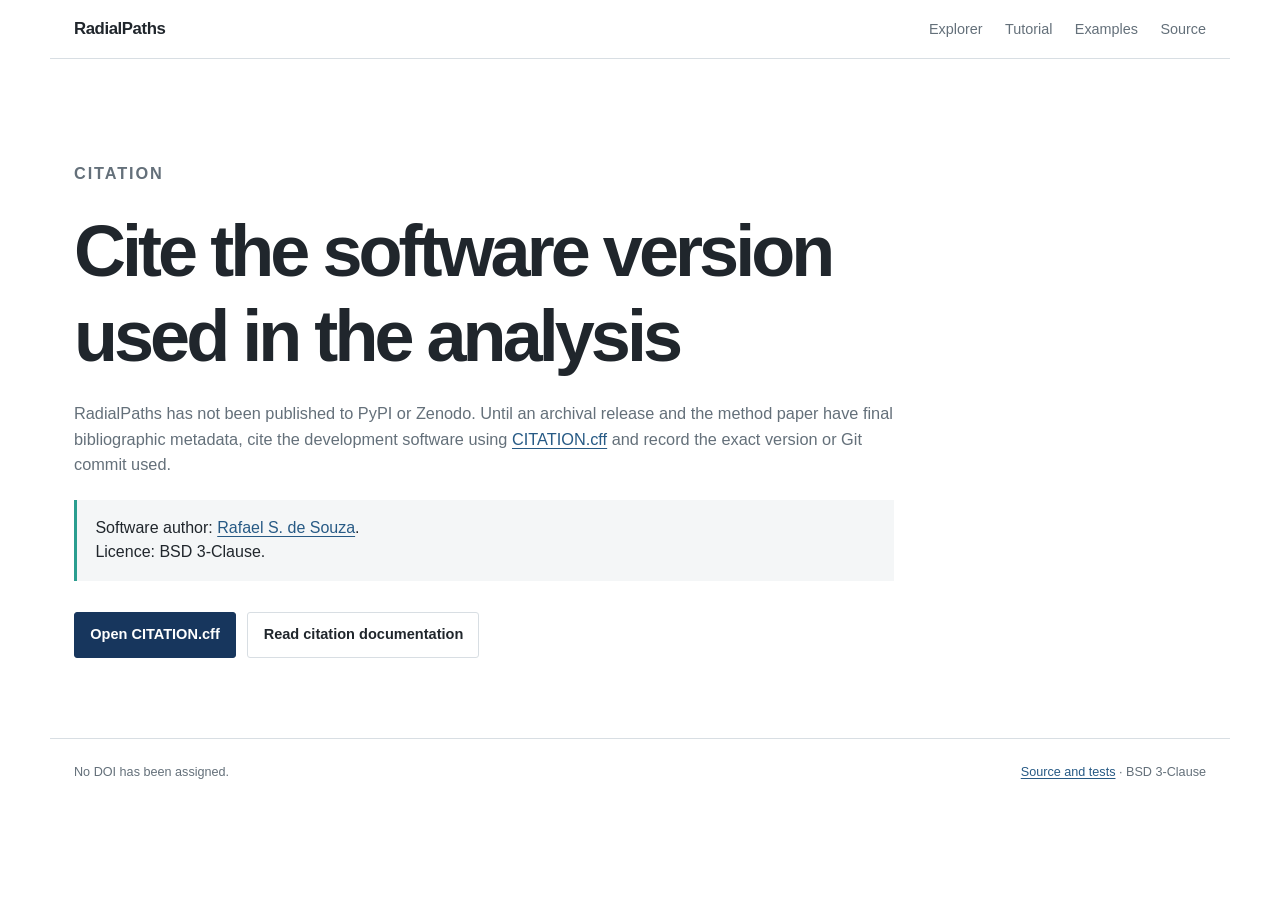
==== web/citation/index.html @ 8882b791 ":-)" ====
<!doctype html>
<html lang="en">
<head>
  <meta charset="utf-8">
  <meta name="viewport" content="width=device-width, initial-scale=1">
  <meta name="description" content="How to cite the RadialPaths development software.">
  <link rel="stylesheet" href="../assets/site.css">
  <title>Citation — RadialPaths</title>
</head>
<body>
  <header class="site-header"><a class="wordmark" href="../">RadialPaths</a><nav aria-label="Primary navigation"><a href="../explorer/">Explorer</a><a href="../tutorial/">Tutorial</a><a href="../examples/">Examples</a><a href="__REPOSITORY_URL__">Source</a></nav></header>
  <main>
    <section class="citation-page">
      <p class="eyebrow">Citation</p>
      <h1>Cite the software version used in the analysis</h1>
      <p>
        RadialPaths has not been published to PyPI or Zenodo. Until an
        archival release and the method paper have final bibliographic
        metadata, cite the development software using
        <a href="../CITATION.cff">CITATION.cff</a> and record the exact version
        or Git commit used.
      </p>
      <div class="callout">
        Software author: <a href="https://rafaelsdesouza.com.br/">Rafael S. de Souza</a>.<br>
        Licence: BSD 3-Clause.
      </div>
      <div class="actions"><a class="button primary" href="../CITATION.cff">Open CITATION.cff</a><a class="button secondary" href="../docs/citing.html">Read citation documentation</a></div>
    </section>
  </main>
  <footer><p>No DOI has been assigned.</p><p><a href="__REPOSITORY_URL__">Source and tests</a> · BSD 3-Clause</p></footer>
</body>
</html>
---- web/assets/site.css ----
:root {
  color-scheme: light;
  --ink: #20262c;
  --muted: #64707a;
  --line: #d8dee3;
  --line-strong: #9aa5ad;
  --paper: #ffffff;
  --wash: #f4f6f7;
  --navy: #17365d;
  --blue: #275a85;
  --teal: #2a9d8f;
  --purple: #7b61a8;
  --gold: #d9bd52;
  --orange: #d55e00;
  --max: 1180px;
}

* { box-sizing: border-box; }
html { scroll-behavior: smooth; }
body {
  background: var(--paper);
  color: var(--ink);
  font-family: Inter, ui-sans-serif, -apple-system, BlinkMacSystemFont, "Segoe UI", sans-serif;
  line-height: 1.55;
  margin: 0;
  text-rendering: optimizeLegibility;
}

a { color: var(--blue); text-decoration-thickness: 1px; text-underline-offset: 0.18em; }
a:hover { color: var(--navy); }
img { display: block; max-width: 100%; }
button, input, select { font: inherit; }

.site-header {
  align-items: center;
  border-bottom: 1px solid var(--line);
  display: flex;
  justify-content: space-between;
  margin: 0 auto;
  max-width: var(--max);
  padding: 1rem 1.5rem;
}
.wordmark { color: var(--ink); font-size: 1.05rem; font-weight: 750; letter-spacing: -0.025em; text-decoration: none; }
nav { display: flex; gap: 1.4rem; }
nav a { color: var(--muted); font-size: 0.9rem; text-decoration: none; }
nav a[aria-current="page"] { color: var(--ink); font-weight: 680; }
main { margin: 0 auto; max-width: var(--max); padding: 0 1.5rem; }

.eyebrow {
  color: var(--blue);
  font-size: 0.72rem;
  font-weight: 760;
  letter-spacing: 0.115em;
  margin: 0 0 0.65rem;
  text-transform: uppercase;
}
h1, h2, h3 { line-height: 1.18; }
h1 { font-size: clamp(2.8rem, 7vw, 5.3rem); letter-spacing: -0.055em; margin: 0; }
h2 { font-size: clamp(1.65rem, 3.5vw, 2.25rem); letter-spacing: -0.035em; margin: 0; }
h3 { font-size: 1rem; margin: 0 0 0.45rem; }
p { margin-top: 0; }
.math { color: var(--navy); font-family: Georgia, "Times New Roman", serif; font-style: italic; }

.intro { display: grid; gap: 2rem; grid-template-columns: minmax(0, 1.35fr) minmax(250px, 0.65fr); padding: 6.4rem 0 5.4rem; }
.intro-copy { max-width: 760px; }
.tagline { color: var(--navy); font-family: Georgia, "Times New Roman", serif; font-size: clamp(1.22rem, 2.2vw, 1.62rem); line-height: 1.42; margin: 1.25rem 0 1rem; }
.lead { color: var(--muted); font-size: 1.03rem; max-width: 710px; }
.byline { color: var(--muted); font-size: 0.86rem; margin: -0.25rem 0 1rem; }
.hero-visual { align-self: end; border-left: 1px solid var(--line); margin: 0; padding-left: 1.8rem; }
.hero-visual img { border: 1px solid var(--line); width: 100%; }
.hero-visual figcaption { color: var(--muted); font-size: 0.76rem; margin-top: 0.65rem; }
.actions { display: flex; flex-wrap: wrap; gap: 0.72rem; margin-top: 1.9rem; }
.button { align-items: center; border: 1px solid var(--line); border-radius: 3px; cursor: pointer; display: inline-flex; font-size: 0.91rem; font-weight: 680; gap: 0.6rem; justify-content: center; min-height: 42px; padding: 0.68rem 0.95rem; text-decoration: none; }
.button.primary { background: var(--navy); border-color: var(--navy); color: white; }
.button.primary:hover { background: var(--blue); border-color: var(--blue); }
.button.secondary { background: var(--paper); color: var(--ink); }

.method, .coordinates, .resources, .tutorial-list { border-top: 1px solid var(--line); padding: 4.3rem 0; }
.section-heading { margin-bottom: 2rem; max-width: 760px; }
.method-grid, .coordinate-grid, .resource-grid { background: var(--line); border: 1px solid var(--line); display: grid; gap: 1px; }
.method-grid { grid-template-columns: repeat(3, 1fr); }
.coordinate-grid { grid-template-columns: repeat(2, 1fr); }
.resource-grid { grid-template-columns: repeat(2, 1fr); }
.method-grid article, .coordinate-card, .resource-grid > * { background: var(--paper); padding: 1.45rem; }
.method-grid p, .coordinate-card p, .resource-grid span, .install-block p { color: var(--muted); margin-bottom: 0; }
.step { color: var(--teal); display: block; font-family: ui-monospace, monospace; font-size: 0.75rem; margin-bottom: 1.55rem; }
.coordinate-card { border-top: 3px solid var(--purple); }
.coordinate-card + .coordinate-card { border-top-color: var(--teal); }
.symbol { color: var(--navy) !important; font-family: Georgia, serif; font-size: 1.9rem; font-style: italic; margin: 0; }
.equation { font-family: ui-monospace, "SFMono-Regular", Consolas, monospace; font-size: 0.86rem; margin: 0.2rem 0 1.3rem; }
.resource-grid > a { display: flex; flex-direction: column; text-decoration: none; }
.resource-grid strong, .placeholder strong { color: var(--ink); }
.resource-grid span { font-size: 0.88rem; }
.placeholder { display: flex; flex-direction: column; }
.install-block { align-items: center; background: var(--wash); border-left: 3px solid var(--gold); display: grid; gap: 1.5rem; grid-template-columns: minmax(170px, 0.6fr) 1.4fr; margin-top: 1.5rem; padding: 1.2rem 1.4rem; }
.install-block h3, .install-block p { margin: 0; }
code, pre { font-family: "SFMono-Regular", Consolas, ui-monospace, monospace; }
.install-block code { background: var(--paper); border: 1px solid var(--line); overflow-x: auto; padding: 0.7rem; white-space: nowrap; }

/* Explorer */
.explorer-main { max-width: 1380px; }
.explorer-intro { align-items: end; border-bottom: 1px solid var(--line); display: grid; gap: 2rem; grid-template-columns: 1fr 0.8fr; padding: 3.7rem 0 2.2rem; }
.explorer-intro h1 { font-size: clamp(2.25rem, 4.5vw, 4rem); }
.explorer-intro > p { color: var(--muted); margin: 0; }
.explorer-shell { display: grid; gap: 1.35rem; grid-template-columns: 250px minmax(0, 1fr); padding: 1.5rem 0 4.5rem; }
.control-rail { align-self: start; background: var(--wash); border: 1px solid var(--line); display: grid; gap: 0.7rem; padding: 1.15rem; position: sticky; top: 0.75rem; }
.control-rail h2, .field-card h2, .inspection-card h2, .profile-card h2 { font-size: 1.03rem; letter-spacing: -0.015em; }
.control-rail label, .control-rail legend { font-size: 0.78rem; font-weight: 720; }
.control-rail select { background: white; border: 1px solid var(--line-strong); border-radius: 2px; color: var(--ink); padding: 0.55rem 0.58rem; width: 100%; }
.control-rail fieldset { border: 0; margin: 0.35rem 0; padding: 0; }
.segmented { display: grid; grid-template-columns: repeat(4, 1fr); margin-top: 0.35rem; }
.segmented button { background: white; border: 1px solid var(--line-strong); border-right: 0; color: var(--muted); min-height: 37px; }
.segmented button:last-child { border-right: 1px solid var(--line-strong); }
.segmented button[aria-pressed="true"] { background: var(--navy); color: white; }
.control-note, .inspection-note { color: var(--muted); font-size: 0.75rem; margin: 0.45rem 0 0; }
.conditional-control { display: grid; gap: 0.25rem; margin: 0.25rem 0; }
.conditional-control[aria-disabled="true"] { opacity: 0.42; }
.wave-control { border-top: 1px solid var(--line); display: grid; gap: 0.65rem; margin-top: 0.4rem; padding-top: 1rem; }
.range-heading { align-items: baseline; display: flex; justify-content: space-between; }
.range-heading output { color: var(--muted); font-family: ui-monospace, monospace; font-size: 0.76rem; }
.control-rail input[type="range"] { accent-color: var(--teal); width: 100%; }
.explorer-workspace { min-width: 0; }
.map-grid { display: grid; gap: 1px; grid-template-columns: repeat(2, minmax(0, 1fr)); background: var(--line); border: 1px solid var(--line); }
.field-card { background: white; min-width: 0; padding: 1rem; }
.field-card header { align-items: end; display: flex; justify-content: space-between; min-height: 67px; }
.field-card header > div { display: flex; gap: 0.65rem; }
.field-card header p { color: var(--muted); font-size: 0.75rem; margin: 0 0 0.15rem 1rem; max-width: 215px; text-align: right; }
.coordinate-token { align-items: center; border-radius: 50%; color: white; display: inline-flex; flex: 0 0 37px; font-family: Georgia, serif; font-size: 1rem; font-style: italic; height: 37px; justify-content: center; }
.coordinate-token.rho-d { background: var(--purple); }
.coordinate-token.rho-x { background: var(--teal); }
.field-stage { aspect-ratio: 1.45 / 1; background: #f8f9fa; border: 1px solid var(--line); margin-top: 0.8rem; overflow: hidden; position: relative; }
.field-stage canvas, .field-stage svg { height: 100%; inset: 0; position: absolute; width: 100%; }
.field-stage svg { touch-action: none; }
.support-outline { fill: none; stroke: #343a40; stroke-width: 0.55; vector-effect: non-scaling-stroke; }
.field-contour { fill: none; opacity: 0.82; stroke: white; stroke-width: 0.65; vector-effect: non-scaling-stroke; }
.wavefront-contour { fill: none; stroke: #d81b60; stroke-linecap: round; stroke-width: 1.7; vector-effect: non-scaling-stroke; }
.centre-halo { fill: white; stroke: white; stroke-width: 0.7; vector-effect: non-scaling-stroke; }
.centre-marker { cursor: grab; stroke: #182027; stroke-width: 0.45; vector-effect: non-scaling-stroke; }
.centre-marker:active { cursor: grabbing; }
.shortest-path { fill: none; stroke: white; stroke-linecap: round; stroke-linejoin: round; stroke-width: 2.2; vector-effect: non-scaling-stroke; }
.selected-pixel { fill: none; stroke: #d81b60; stroke-width: 1.25; vector-effect: non-scaling-stroke; }
.diagnostic-grid { background: var(--line); border: 1px solid var(--line); border-top: 0; display: grid; gap: 1px; grid-template-columns: minmax(240px, 0.72fr) minmax(0, 1.28fr); }
.inspection-card, .profile-card { background: white; min-width: 0; padding: 1.2rem; }
.inspection-values { border-top: 1px solid var(--line); margin-top: 1rem; min-height: 113px; padding-top: 0.8rem; }
.inspection-values > span { color: var(--muted); font-size: 0.86rem; }
.inspection-values dl { display: grid; gap: 0.35rem; margin: 0; }
.inspection-values dl div { display: flex; justify-content: space-between; }
.inspection-values dt { color: var(--muted); font-size: 0.77rem; }
.inspection-values dd { font-family: ui-monospace, monospace; font-size: 0.77rem; font-weight: 680; margin: 0; }
.profile-card { display: grid; grid-template-columns: 180px minmax(0, 1fr); align-items: center; }
.profile-card svg { min-height: 190px; width: 100%; }
.chart-axis { fill: none; stroke: #636b72; stroke-width: 1; vector-effect: non-scaling-stroke; }
.chart-label { fill: #5e6870; font-family: Inter, sans-serif; font-size: 10px; }
.profile-final { fill: none; opacity: 0.72; stroke: #9aa3aa; stroke-dasharray: 4 3; stroke-width: 1.35; vector-effect: non-scaling-stroke; }
.profile-current { fill: none; stroke-linecap: round; stroke-width: 2.15; vector-effect: non-scaling-stroke; }
.profile-key { display: flex; font-size: 0.72rem; gap: 1rem; grid-column: 2; justify-content: flex-end; color: var(--muted); }
.profile-key i { display: inline-block; margin-right: 0.3rem; vertical-align: 0.2em; width: 20px; }
.current-line { border-top: 2px solid var(--teal); }
.final-line { border-top: 2px dashed #9aa3aa; }
.no-script { background: var(--wash); border: 1px solid var(--line); display: grid; gap: 2rem; grid-template-columns: 0.8fr 1.2fr; margin: 1.5rem 0 4rem; padding: 1.5rem; }
.no-script h2 { font-size: 1.55rem; }
.no-js .js-only { display: none; }
.runtime-fallback { background: #fff6f6; border-left: 3px solid #9f3f4d; color: #572d34; margin: 1.5rem 0; padding: 0.9rem 1rem; }

/* Static tutorial */
.tutorial-main { display: grid; gap: 3.5rem; grid-template-columns: 210px minmax(0, 820px); justify-content: center; padding-bottom: 5rem; }
.tutorial-hero { border-bottom: 1px solid var(--line); grid-column: 1 / -1; padding: 4.2rem 0 2.5rem; }
.tutorial-hero h1 { font-size: clamp(2.7rem, 5.8vw, 4.8rem); max-width: 900px; }
.tutorial-hero p:last-child { color: var(--muted); font-size: 1.05rem; max-width: 740px; }
.contents { align-self: start; border-left: 1px solid var(--line); padding-left: 1rem; position: sticky; top: 1rem; }
.contents strong { display: block; font-size: 0.78rem; margin-bottom: 0.7rem; text-transform: uppercase; }
.contents a { color: var(--muted); display: block; font-size: 0.79rem; margin: 0.5rem 0; text-decoration: none; }
.tutorial-article section { border-bottom: 1px solid var(--line); padding: 0 0 3.8rem; margin-bottom: 3.8rem; }
.tutorial-article h2 { font-size: 2rem; }
.tutorial-article h3 { margin-top: 1.5rem; }
.tutorial-article p, .tutorial-article li { color: #4e5962; }
.tutorial-article figure { margin: 1.7rem 0; }
.tutorial-article figcaption { color: var(--muted); font-size: 0.77rem; margin-top: 0.65rem; }
.tutorial-article pre { background: #f6f7f8; border-left: 3px solid var(--navy); font-size: 0.78rem; overflow-x: auto; padding: 1rem; }
.candidate-table { border-collapse: collapse; font-size: 0.8rem; margin: 1.3rem 0; width: 100%; }
.candidate-table th, .candidate-table td { border-bottom: 1px solid var(--line); padding: 0.55rem; text-align: right; }
.candidate-table th:first-child, .candidate-table td:first-child { text-align: left; }
.callout { background: var(--wash); border-left: 3px solid var(--teal); padding: 1rem 1.15rem; }

/* Executed-notebook gallery */
.gallery-hero { border-bottom: 1px solid var(--line); padding: 4.6rem 0 3rem; }
.gallery-hero h1 { font-size: clamp(2.7rem, 6vw, 4.7rem); }
.gallery-hero > p:last-child { color: var(--muted); font-size: 1rem; max-width: 720px; }
.notebook-grid { display: grid; gap: 1px; grid-template-columns: repeat(2, minmax(0, 1fr)); background: var(--line); border: 1px solid var(--line); margin: 2.5rem 0 5rem; }
.notebook-card { background: white; display: grid; grid-template-rows: auto 1fr auto; min-width: 0; }
.notebook-card > img { aspect-ratio: 16 / 8.8; background: var(--wash); border-bottom: 1px solid var(--line); object-fit: cover; width: 100%; }
.notebook-card > div { padding: 1.25rem 1.35rem; }
.notebook-card h2 { font-size: 1.3rem; }
.notebook-card p { color: var(--muted); margin: 0.55rem 0 0; }
.notebook-card footer { border-top: 1px solid var(--line); display: flex; flex-wrap: wrap; gap: 0.9rem; margin: 0; padding: 0.8rem 1.35rem 1rem; }
.notebook-card footer a, .notebook-card footer span { font-size: 0.72rem; }
.notebook-card footer span { color: var(--muted); }
.citation-page { max-width: 820px; min-height: 67vh; padding: 5rem 0; }
.citation-page h1 { font-size: clamp(2.6rem, 6vw, 4.5rem); }
.citation-page > p { color: var(--muted); font-size: 1.02rem; margin: 1.4rem 0; }

footer { border-top: 1px solid var(--line); color: var(--muted); display: flex; font-size: 0.79rem; justify-content: space-between; margin: 0 auto; max-width: var(--max); padding: 1.5rem 1.5rem 2.5rem; }

@media (max-width: 920px) {
  .intro, .explorer-intro { grid-template-columns: 1fr; }
  .hero-visual { border-left: 0; border-top: 1px solid var(--line); padding-left: 0; padding-top: 1.2rem; }
  .explorer-shell { grid-template-columns: 1fr; }
  .control-rail { grid-template-columns: repeat(2, minmax(0, 1fr)); position: static; }
  .control-rail > div:first-child, .control-rail .wave-control { grid-column: 1 / -1; }
  .profile-card { grid-template-columns: 1fr; }
  .profile-key { grid-column: 1; }
}

@media (max-width: 720px) {
  .site-header { align-items: flex-start; }
  nav { gap: 0.75rem; }
  nav a:last-child { display: none; }
  main { padding: 0 1rem; }
  .intro { padding: 4rem 0 3.5rem; }
  .method, .coordinates, .resources { padding: 3.2rem 0; }
  .method-grid, .coordinate-grid, .resource-grid, .map-grid, .diagnostic-grid, .no-script { grid-template-columns: 1fr; }
  .notebook-grid { grid-template-columns: 1fr; }
  .install-block { grid-template-columns: 1fr; }
  .explorer-intro { padding-top: 2.8rem; }
  .control-rail { grid-template-columns: 1fr; }
  .control-rail > div:first-child, .control-rail .wave-control { grid-column: 1; }
  .field-card header { align-items: start; display: block; }
  .field-card header p { margin: 0.7rem 0 0; max-width: none; text-align: left; }
  .tutorial-main { display: block; }
  .tutorial-hero { padding: 3rem 0 2rem; }
  .contents { border-left: 0; border-bottom: 1px solid var(--line); margin-bottom: 2.5rem; padding: 0 0 1.5rem; position: static; }
  footer { display: block; padding-inline: 1rem; }
}

@media (prefers-reduced-motion: reduce) { html { scroll-behavior: auto; } }
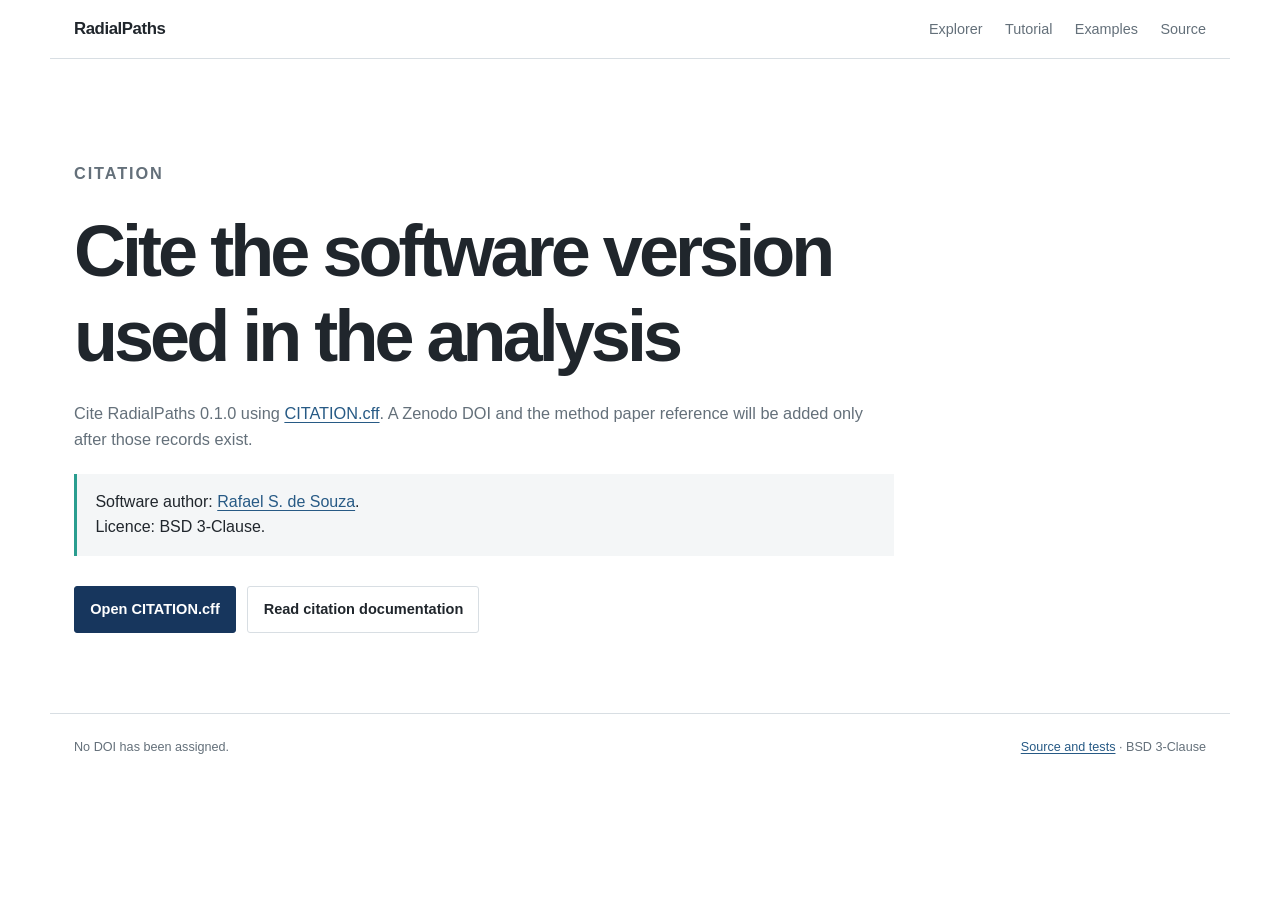
==== commit 3ce65d0d: ":-)" ====
--- a/web/citation/index.html
+++ b/web/citation/index.html
@@ -3,7 +3,9 @@
 <head>
   <meta charset="utf-8">
   <meta name="viewport" content="width=device-width, initial-scale=1">
-  <meta name="description" content="How to cite the RadialPaths development software.">
+  <link rel="icon" href="data:,">
+  <meta name="description" content="How to cite RadialPaths 0.1.0.">
+  <link rel="canonical" href="__PAGES_URL__citation/">
   <link rel="stylesheet" href="../assets/site.css">
   <title>Citation — RadialPaths</title>
 </head>
@@ -14,11 +16,9 @@
       <p class="eyebrow">Citation</p>
       <h1>Cite the software version used in the analysis</h1>
       <p>
-        RadialPaths has not been published to PyPI or Zenodo. Until an
-        archival release and the method paper have final bibliographic
-        metadata, cite the development software using
-        <a href="../CITATION.cff">CITATION.cff</a> and record the exact version
-        or Git commit used.
+        Cite RadialPaths 0.1.0 using
+        <a href="../CITATION.cff">CITATION.cff</a>. A Zenodo DOI and the method
+        paper reference will be added only after those records exist.
       </p>
       <div class="callout">
         Software author: <a href="https://rafaelsdesouza.com.br/">Rafael S. de Souza</a>.<br>
